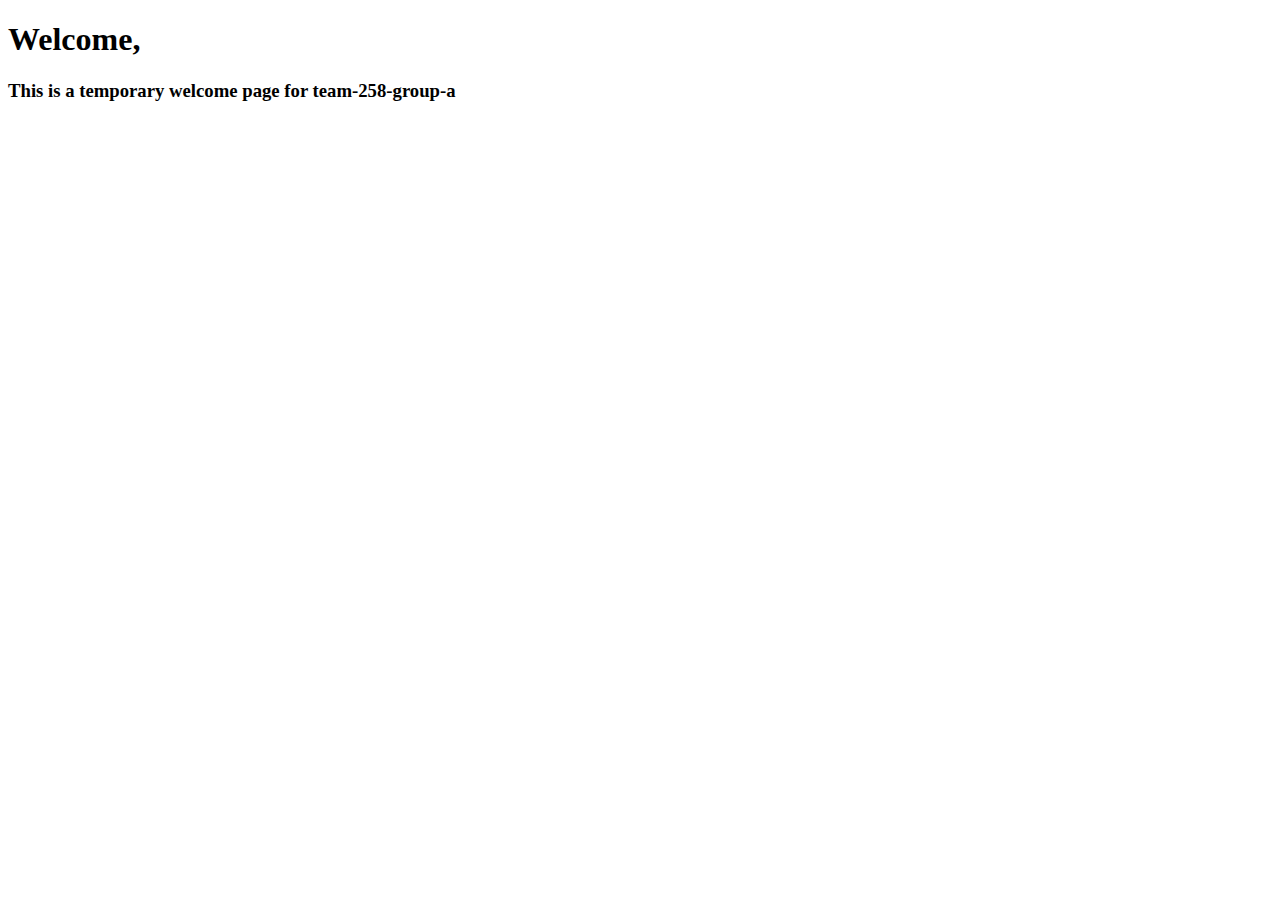
==== index.html @ 864bd2a4 "Update index.html" ====
<!DOCTYPE html>
<html lang="en">

<head>
	<meta charset="utf-8">
	<meta http-equiv="X-UA-Compatible" content="IE=edge">
	<meta name="viewport" content="width=device-width, initial-scale=1">

	<title>Team 258 Group A | Welcome page</title>

	<!-- Google font -->
	<link href="https://fonts.googleapis.com/css?family=Josefin+Sans:400,700" rel="stylesheet"> 

	<link type="text/css" rel="stylesheet" href="css/style.css" />

	<!-- HTML5 shim and Respond.js for IE8 support of HTML5 elements and media queries -->
	<!-- WARNING: Respond.js doesn't work if you view the page via file:// -->
	<!--[if lt IE 9]>
		<script src="https://oss.maxcdn.com/html5shiv/3.7.3/html5shiv.min.js"></script>
		<script src="https://oss.maxcdn.com/respond/1.4.2/respond.min.js"></script>
		<![endif]-->

</head>
<body>

	<div id="container">
		<div class="container">
			<div class="content">
				<h1>Welcome,</h1>
				<h3>
					This is a temporary welcome page for
						<span>team-258-group-a</span>
				</h3>
			</div>
		</div>
	</div>

</body>

</html>
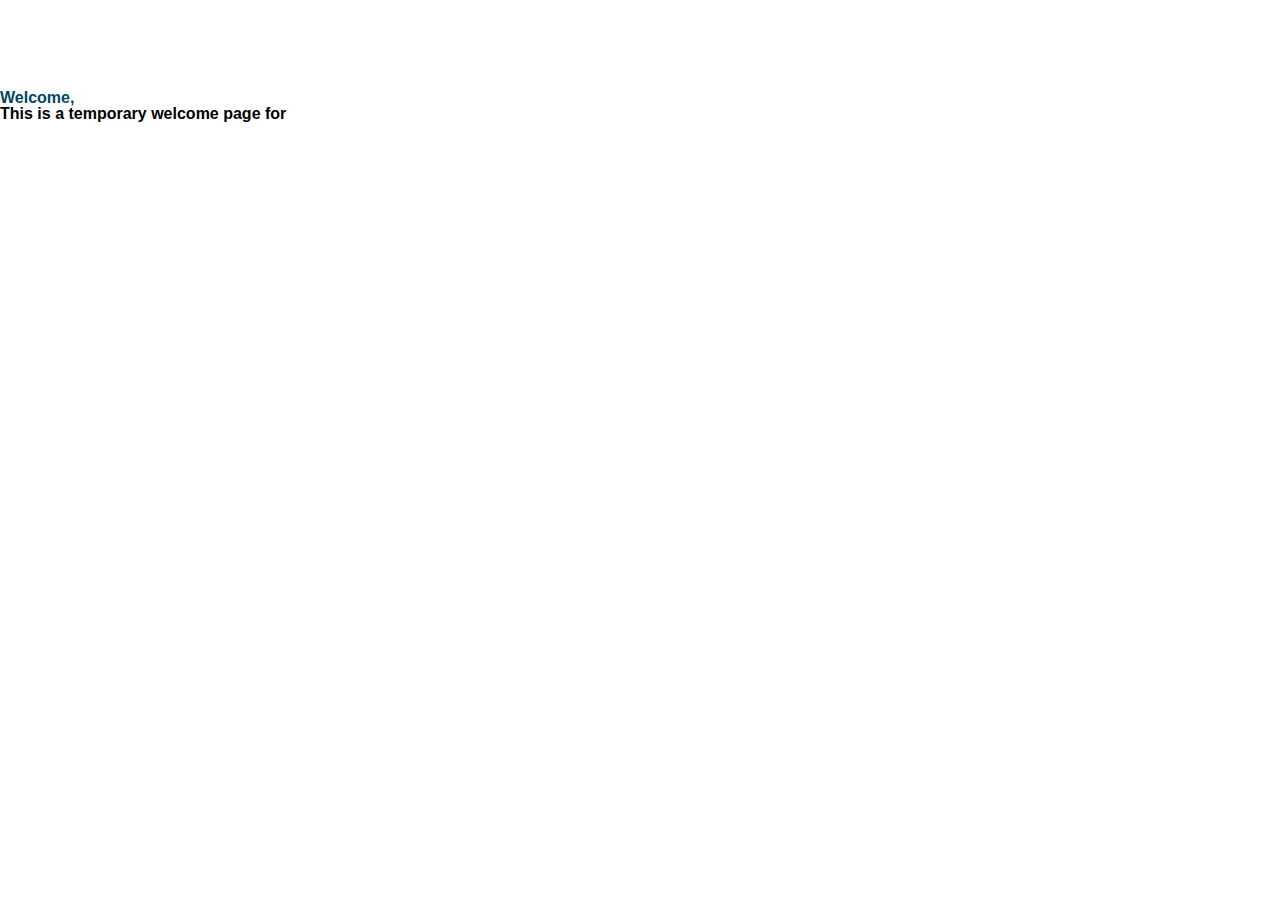
==== commit 6109a34b: "Update index.html" ====
--- a/index.html
+++ b/index.html
@@ -1,40 +1,101 @@
 <!DOCTYPE html>
-<html lang="en">
+<html>
 
-<head>
-	<meta charset="utf-8">
-	<meta http-equiv="X-UA-Compatible" content="IE=edge">
-	<meta name="viewport" content="width=device-width, initial-scale=1">
+	<head>
+		<title>Fumana | Home</title>
+		<meta charset="UTF-8">
+		<meta name="viewport" content="width=device-width, initial-scale=1">
+		<meta http-equiv="X-UA-Compatible" content="IE=edge" />
+		<meta http-equiv="Content-Type" content="text/html; charset=UTF-8">
+		<meta name="title" content="Fumana | Home">
+		<meta name="author" content="@Fumana">
+		<meta name="description" content="Fumana helps small NGO bureaus link job seekers and potential employers">
+		<meta name="apple-touch-fullscreen" content="yes">
+		<meta name="apple-mobile-web-app-capable" content="yes">
+		<meta name="twitter:card" content="summary_large_image">
+		<meta name="twitter:site" content="@Fumana">
+		<meta name="twitter:creator" content="@Fumana">
+		<meta name="twitter:title" content="Fumana | Home">
+		<meta name="twitter:description"
+			content="Fumana helps small NGO bureaus link job seekers and potential employers">
+		<meta name="twitter:image" content="img/logo/logo.png">
+		<meta name="apple-mobile-web-app-status-bar-style" content="#004660">
+		<meta name="theme-color" content="#004660">
+		<link rel="mask-icon" href="img/logo/logo.png" color="#004660">
+		<!-- Open Graph data -->
+		<meta property="og:title" content="Fumana | Home">
+		<meta property="og:url" content="https://fumana.com">
+		<meta property="og:description"
+			content="Fumana helps small NGO bureaus link job seekers and potential employers">
+		<meta property="og:site_name" content="Fumana">
+		<meta property="og:image" content="img/logo/logo.png">
+		<meta name="og:locale" content="en_UK">
+		<meta name="fb:admins" content="fumana">
+		<meta name="og:type" content="website">
 
-	<title>Team 258 Group A | Welcome page</title>
+		<!-- Site Verifications -->
+		<link rel="icon" href="img/logo/logo.png" class="js-favicon">
+		<link rel="shortcut icon" href="img/logo/logo.png" type="image/x-icon">
+		<link rel="icon" href="img/logo/logo.png" type="image/x-icon">
+		<link rel="shortcut icon" href="img/logo/logo.png">
 
-	<!-- Google font -->
-	<link href="https://fonts.googleapis.com/css?family=Josefin+Sans:400,700" rel="stylesheet"> 
+		<!-- Custom fonts for this template -->
+		<link href="https://fonts.googleapis.com/css?family=Catamaran:100,200,300,400,500,600,700,800,900"
+			rel="stylesheet">
+		<link href="https://fonts.googleapis.com/css?family=Muli" rel="stylesheet">
 
-	<link type="text/css" rel="stylesheet" href="css/style.css" />
+		<!--  Stylesheets -->
+		<link rel="stylesheet" type="text/css" media="all" href="css/reset.css">
+		<link rel="stylesheet" href="https://maxcdn.bootstrapcdn.com/font-awesome/4.4.0/css/font-awesome.min.css">
+		<link rel="stylesheet" type="text/css" media="all" href="css/animate.min.css">
+		<link rel="stylesheet" type="text/css" media="all" href="css/bootstrap.min.css">
+		<link rel="stylesheet" type="text/css" media="all" href="css/bootstrap-reboot.min.css">
+		<link rel="stylesheet" href="css/linearicons.min.css" />
+		<link rel="stylesheet" href="css/normalize.css" />
+		<link rel="stylesheet" href="css/html5reset.css">
 
-	<!-- HTML5 shim and Respond.js for IE8 support of HTML5 elements and media queries -->
-	<!-- WARNING: Respond.js doesn't work if you view the page via file:// -->
-	<!--[if lt IE 9]>
-		<script src="https://oss.maxcdn.com/html5shiv/3.7.3/html5shiv.min.js"></script>
-		<script src="https://oss.maxcdn.com/respond/1.4.2/respond.min.js"></script>
-		<![endif]-->
+		<!-- Custom styling  -->
+		<link rel="stylesheet" href="css/styles.css">
+		<link rel="stylesheet" href="css/theme.css" />
 
-</head>
-<body>
+		<!--[if lt IE 9]>
+			<script src="https://oss.maxcdn.com/html5shiv/3.7.2/html5shiv.min.js"></script>
+			<script src="https://oss.maxcdn.com/respond/1.4.2/respond.min.js"></script>
+        <![endif]-->
+	</head>
 
-	<div id="container">
-		<div class="container">
-			<div class="content">
-				<h1>Welcome,</h1>
-				<h3>
-					This is a temporary welcome page for
-						<span>team-258-group-a</span>
-				</h3>
+	<body>
+
+		<!-- Contents goes here -->
+		<div id="container">
+			<div class="row pt-8vh">
+				<div class="col-2">
+					<!-- We need this part to make it responsive -->
+					<div class="d-none d-sm-none d-md-none d-lg-none"></div>
+				</div>
+				<div class="col-8">
+					<div class="welcome">
+						<h1 class="h1 color-primary font-weight-bold my-3">Welcome,</h1>
+						<h4 class="h4 mt-5">
+							This is a temporary welcome page for
+							<span class="bg-info p-1 p-md-3 rounded color-white my-2 my-md-0">team-258-group-a</span>
+						</h4>
+					</div>
+				</div>
+				<div>
+					<div class="col-2">
+						<!-- We need this part to make it responsive -->
+						<div class="d-none d-sm-none d-md-none d-lg-none"></div>
+					</div>
+				</div>
 			</div>
 		</div>
-	</div>
 
-</body>
+
+		<script src="js/jquery.min.js"></script>
+		<script src="js/popper.min.js"></script>
+		<script src="js/bootstrap.min.js"></script>
+		<script src="js/main.js"></script>
+	</body>
 
 </html>
--- a/css/styles.css
+++ b/css/styles.css
@@ -0,0 +1,114 @@
+/*!
+ *      Default styles for all pages
+ *      Fumana global styles
+ *      (c) Fumana Teams 2020
+*/
+
+body,
+input,
+button {
+    font-size: var(--default_font__size);
+    font-family: var(--font_family);
+    -webkit-font-smoothing: antialiased;
+}
+
+button {
+    cursor: pointer;
+}
+
+/* Utilities START */
+
+.mt-12vh {
+    margin-top: 12vh;
+}
+
+.pt-6vh {
+    padding-top: 6vh;
+}
+
+.pt-8vh {
+    padding-top: 10vh;
+}
+
+/* Utilities END */
+
+.font-size-normal {
+    font-size: normal;
+}
+
+a.text-decoration-none {
+    text-decoration: none;
+}
+
+/* Login page STYLES */
+
+.auth-container {
+    border-radius: 1rem;
+}
+
+
+.auth-container {
+    height: 75vh;
+    max-width: 98%;
+}
+
+.auth-container .left-part,
+.auth-container .right-part {
+    height: 75vh;
+    padding-top: 4vh;
+    border-radius: 0;
+}
+
+.auth-container .left-part {
+    background: linear-gradient(var(--color_primary), var(--color_tertiary));
+}
+
+.auth-container .left-part .place-holder-img {
+    margin-top: 3vh;
+}
+
+.auth-container .right-part {
+    background: var(--bg_lightgray);
+}
+
+.auth-container .right-part .auth-title {
+    font-size: 1.1875rem;
+}
+
+/* Responsive Contents START */
+
+/* For larger screens >= 1024px~1140px  */
+@media all and (min-width: 1023px) {
+
+    /* Login page STYLES */
+    .auth-container .left-part,
+    .auth-container .right-part {
+        height: 75vh;
+        padding-top: 4vh;
+        border-radius: 1rem;
+        -webkit-border-radius: 1rem;
+        -moz-border-radius: 1rem;
+        -ms-border-radius: 1rem;
+        -o-border-radius: 1rem;
+    }
+
+    .auth-container .left-part {
+        border-top-right-radius: 0;
+        border-bottom-right-radius: 0;
+    }
+
+    .auth-container .left-part .place-holder-img {
+        margin-top: 3vh;
+    }
+
+    .auth-container .right-part {
+        border-top-left-radius: 0;
+        border-bottom-left-radius: 0;
+    }
+
+    .auth-container .right-part .auth-title {
+        font-size: 1.1875rem;
+    }
+}
+
+/* Responsive Contents END */
--- a/css/theme.css
+++ b/css/theme.css
@@ -0,0 +1,56 @@
+/*!
+ *      Default styles for all pages
+ *      Fumana global styles
+ *      (c) Fumana Teams 2020
+*/
+
+:root {
+  /* Global attributes */
+  --theme_color: #004660;
+  --color_primary: #004660;
+  --color_secondary: #0a6f94;
+  --color_tertiary: #50b2d6;
+  --color_white: #ffffff;
+  --color_gray: rgba(122, 118, 118, 0.897);
+  --bg_lightgray: rgba(245, 245, 245, 0.8);
+  --default_font__size: 1rem;
+  --font_family: sans-serif;
+}
+
+/* Text colors */
+.color-primary {
+  color: var(--color_primary);
+}
+
+.color-secondary {
+  color: var(--color_secondary);
+}
+
+.color-tertiary {
+  color: var(--color_tertiary);
+}
+
+.color-white {
+  color: var(--color_white);
+}
+
+.color-gray {
+  color: var(--color_gray);
+}
+
+/* Background colors */
+.bg-primary {
+  background-color: var(--color_primary);
+}
+
+.bg-secondary {
+  background-color: var(--color_secondary);
+}
+
+.bg-tertiary {
+  background-color: var(--color_tertiary);
+}
+
+.bg-lightgray {
+  background-color: var(--bg_lightgray);
+}
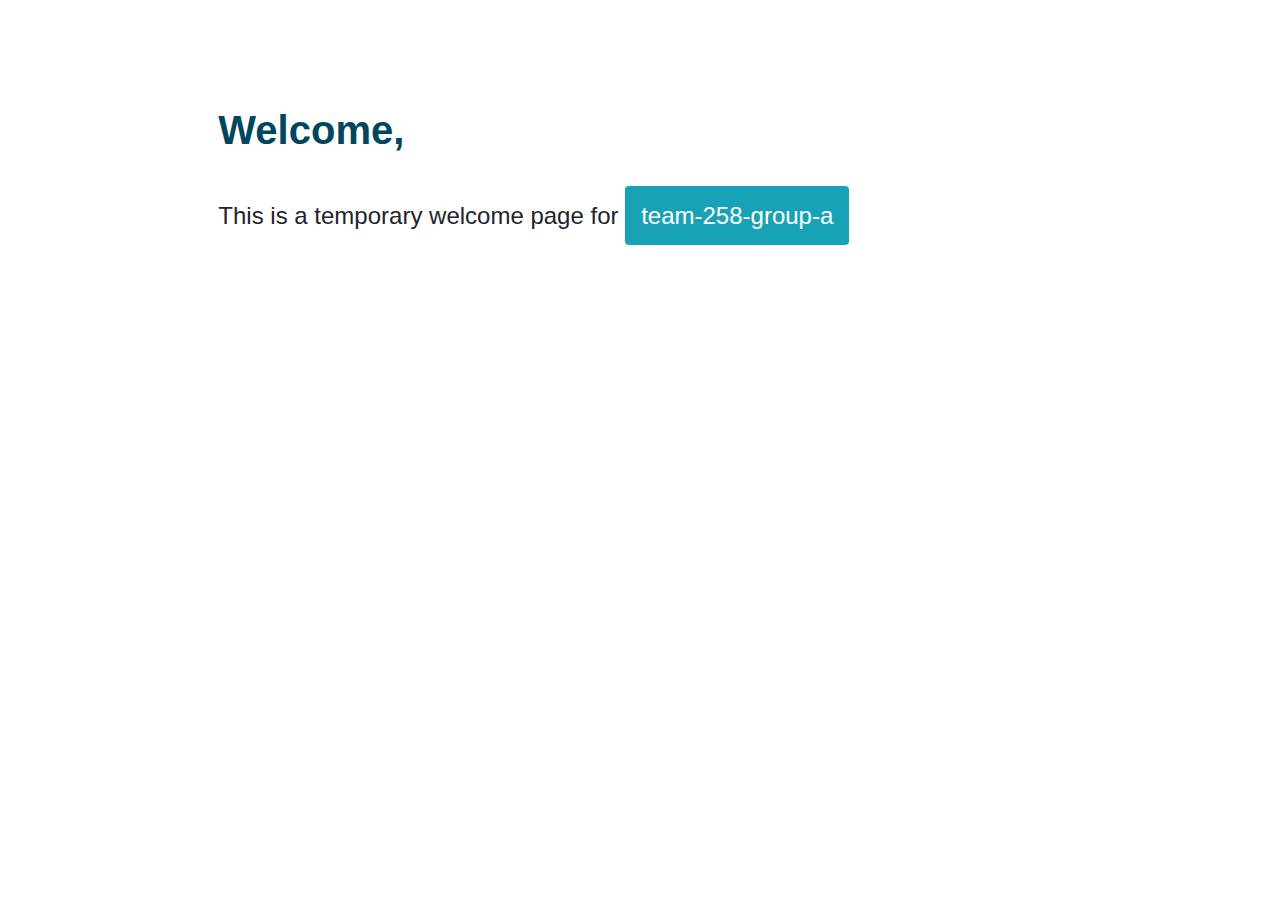
==== commit 52e37d9d: "Update existing file" ====
--- a/index.html
+++ b/index.html
@@ -1,101 +1,101 @@
-<!DOCTYPE html>
-<html>
-
-	<head>
-		<title>Fumana | Home</title>
-		<meta charset="UTF-8">
-		<meta name="viewport" content="width=device-width, initial-scale=1">
-		<meta http-equiv="X-UA-Compatible" content="IE=edge" />
-		<meta http-equiv="Content-Type" content="text/html; charset=UTF-8">
-		<meta name="title" content="Fumana | Home">
-		<meta name="author" content="@Fumana">
-		<meta name="description" content="Fumana helps small NGO bureaus link job seekers and potential employers">
-		<meta name="apple-touch-fullscreen" content="yes">
-		<meta name="apple-mobile-web-app-capable" content="yes">
-		<meta name="twitter:card" content="summary_large_image">
-		<meta name="twitter:site" content="@Fumana">
-		<meta name="twitter:creator" content="@Fumana">
-		<meta name="twitter:title" content="Fumana | Home">
-		<meta name="twitter:description"
-			content="Fumana helps small NGO bureaus link job seekers and potential employers">
-		<meta name="twitter:image" content="img/logo/logo.png">
-		<meta name="apple-mobile-web-app-status-bar-style" content="#004660">
-		<meta name="theme-color" content="#004660">
-		<link rel="mask-icon" href="img/logo/logo.png" color="#004660">
-		<!-- Open Graph data -->
-		<meta property="og:title" content="Fumana | Home">
-		<meta property="og:url" content="https://fumana.com">
-		<meta property="og:description"
-			content="Fumana helps small NGO bureaus link job seekers and potential employers">
-		<meta property="og:site_name" content="Fumana">
-		<meta property="og:image" content="img/logo/logo.png">
-		<meta name="og:locale" content="en_UK">
-		<meta name="fb:admins" content="fumana">
-		<meta name="og:type" content="website">
-
-		<!-- Site Verifications -->
-		<link rel="icon" href="img/logo/logo.png" class="js-favicon">
-		<link rel="shortcut icon" href="img/logo/logo.png" type="image/x-icon">
-		<link rel="icon" href="img/logo/logo.png" type="image/x-icon">
-		<link rel="shortcut icon" href="img/logo/logo.png">
-
-		<!-- Custom fonts for this template -->
-		<link href="https://fonts.googleapis.com/css?family=Catamaran:100,200,300,400,500,600,700,800,900"
-			rel="stylesheet">
-		<link href="https://fonts.googleapis.com/css?family=Muli" rel="stylesheet">
-
-		<!--  Stylesheets -->
-		<link rel="stylesheet" type="text/css" media="all" href="css/reset.css">
-		<link rel="stylesheet" href="https://maxcdn.bootstrapcdn.com/font-awesome/4.4.0/css/font-awesome.min.css">
-		<link rel="stylesheet" type="text/css" media="all" href="css/animate.min.css">
-		<link rel="stylesheet" type="text/css" media="all" href="css/bootstrap.min.css">
-		<link rel="stylesheet" type="text/css" media="all" href="css/bootstrap-reboot.min.css">
-		<link rel="stylesheet" href="css/linearicons.min.css" />
-		<link rel="stylesheet" href="css/normalize.css" />
-		<link rel="stylesheet" href="css/html5reset.css">
-
-		<!-- Custom styling  -->
-		<link rel="stylesheet" href="css/styles.css">
-		<link rel="stylesheet" href="css/theme.css" />
-
-		<!--[if lt IE 9]>
-			<script src="https://oss.maxcdn.com/html5shiv/3.7.2/html5shiv.min.js"></script>
-			<script src="https://oss.maxcdn.com/respond/1.4.2/respond.min.js"></script>
-        <![endif]-->
-	</head>
-
-	<body>
-
-		<!-- Contents goes here -->
-		<div id="container">
-			<div class="row pt-8vh">
-				<div class="col-2">
-					<!-- We need this part to make it responsive -->
-					<div class="d-none d-sm-none d-md-none d-lg-none"></div>
-				</div>
-				<div class="col-8">
-					<div class="welcome">
-						<h1 class="h1 color-primary font-weight-bold my-3">Welcome,</h1>
-						<h4 class="h4 mt-5">
-							This is a temporary welcome page for
-							<span class="bg-info p-1 p-md-3 rounded color-white my-2 my-md-0">team-258-group-a</span>
-						</h4>
-					</div>
-				</div>
-				<div>
-					<div class="col-2">
-						<!-- We need this part to make it responsive -->
-						<div class="d-none d-sm-none d-md-none d-lg-none"></div>
-					</div>
-				</div>
-			</div>
-		</div>
-
-
-		<script src="js/jquery.min.js"></script>
-		<script src="js/popper.min.js"></script>
-		<script src="js/bootstrap.min.js"></script>
-		<script src="js/main.js"></script>
-	</body>
-
-</html>
+<!DOCTYPE html>
+<html>
+
+	<head>
+		<title>Fumana | Home</title>
+		<meta charset="UTF-8">
+		<meta name="viewport" content="width=device-width, initial-scale=1">
+		<meta http-equiv="X-UA-Compatible" content="IE=edge" />
+		<meta http-equiv="Content-Type" content="text/html; charset=UTF-8">
+		<meta name="title" content="Fumana | Home">
+		<meta name="author" content="@Fumana">
+		<meta name="description" content="Fumana helps small NGO bureaus link job seekers and potential employers">
+		<meta name="apple-touch-fullscreen" content="yes">
+		<meta name="apple-mobile-web-app-capable" content="yes">
+		<meta name="twitter:card" content="summary_large_image">
+		<meta name="twitter:site" content="@Fumana">
+		<meta name="twitter:creator" content="@Fumana">
+		<meta name="twitter:title" content="Fumana | Home">
+		<meta name="twitter:description"
+			content="Fumana helps small NGO bureaus link job seekers and potential employers">
+		<meta name="twitter:image" content="img/logo/logo.png">
+		<meta name="apple-mobile-web-app-status-bar-style" content="#004660">
+		<meta name="theme-color" content="#004660">
+		<link rel="mask-icon" href="img/logo/logo.png" color="#004660">
+		<!-- Open Graph data -->
+		<meta property="og:title" content="Fumana | Home">
+		<meta property="og:url" content="https://fumana.com">
+		<meta property="og:description"
+			content="Fumana helps small NGO bureaus link job seekers and potential employers">
+		<meta property="og:site_name" content="Fumana">
+		<meta property="og:image" content="img/logo/logo.png">
+		<meta name="og:locale" content="en_UK">
+		<meta name="fb:admins" content="fumana">
+		<meta name="og:type" content="website">
+
+		<!-- Site Verifications -->
+		<link rel="icon" href="img/logo/logo.png" class="js-favicon">
+		<link rel="shortcut icon" href="img/logo/logo.png" type="image/x-icon">
+		<link rel="icon" href="img/logo/logo.png" type="image/x-icon">
+		<link rel="shortcut icon" href="img/logo/logo.png">
+
+		<!-- Custom fonts for this template -->
+		<link href="https://fonts.googleapis.com/css?family=Catamaran:100,200,300,400,500,600,700,800,900"
+			rel="stylesheet">
+		<link href="https://fonts.googleapis.com/css?family=Muli" rel="stylesheet">
+
+		<!--  Stylesheets -->
+		<link rel="stylesheet" type="text/css" media="all" href="css/reset.css">
+		<link rel="stylesheet" href="https://maxcdn.bootstrapcdn.com/font-awesome/4.4.0/css/font-awesome.min.css">
+		<link rel="stylesheet" type="text/css" media="all" href="css/animate.min.css">
+		<link rel="stylesheet" type="text/css" media="all" href="css/bootstrap.min.css">
+		<link rel="stylesheet" type="text/css" media="all" href="css/bootstrap-reboot.min.css">
+		<link rel="stylesheet" href="css/linearicons.min.css" />
+		<link rel="stylesheet" href="css/normalize.css" />
+		<link rel="stylesheet" href="css/html5reset.css">
+
+		<!-- Custom styling  -->
+		<link rel="stylesheet" href="css/styles.css">
+		<link rel="stylesheet" href="css/theme.css" />
+
+		<!--[if lt IE 9]>
+			<script src="https://oss.maxcdn.com/html5shiv/3.7.2/html5shiv.min.js"></script>
+			<script src="https://oss.maxcdn.com/respond/1.4.2/respond.min.js"></script>
+        <![endif]-->
+	</head>
+
+	<body>
+
+		<!-- Contents goes here -->
+		<div id="container">
+			<div class="row pt-8vh">
+				<div class="col-2">
+					<!-- We need this part to make it responsive -->
+					<div class="d-none d-sm-none d-md-none d-lg-none"></div>
+				</div>
+				<div class="col-8">
+					<div class="welcome">
+						<h1 class="h1 color-primary font-weight-bold my-3">Welcome,</h1>
+						<h4 class="h4 mt-5">
+							This is a temporary welcome page for
+							<span class="bg-info p-1 p-md-3 rounded color-white my-2 my-md-0">team-258-group-a</span>
+						</h4>
+					</div>
+				</div>
+				<div>
+					<div class="col-2">
+						<!-- We need this part to make it responsive -->
+						<div class="d-none d-sm-none d-md-none d-lg-none"></div>
+					</div>
+				</div>
+			</div>
+		</div>
+
+
+		<script src="js/jquery.min.js"></script>
+		<script src="js/popper.min.js"></script>
+		<script src="js/bootstrap.min.js"></script>
+		<script src="js/main.js"></script>
+	</body>
+
+</html>--- a/css/linearicons.min.css
+++ b/css/linearicons.min.css
@@ -0,0 +1 @@
+@font-face{font-family:'Linearicons-Free';src:url(../fonts/Linearicons-Free.eot?w118d);src:url(../fonts/Linearicons-Free.eot?#iefixw118d)format('embedded-opentype'),url(../fonts/Linearicons-Free.woff2?w118d)format('woff2'),url(../fonts/Linearicons-Free.woff?w118d)format('woff'),url(../fonts/Linearicons-Free.ttf?w118d)format('truetype'),url(../fonts/Linearicons-Free.svg?w118d#Linearicons-Free)format('svg');font-weight:normal;font-style:normal}.lnr{font-family:'Linearicons-Free';font-style:normal;font-weight:normal;font-variant:normal;text-transform:none;line-height:1;-webkit-font-smoothing:antialiased;-moz-osx-font-smoothing:grayscale}.lnr-home:before{content:"\e800"}.lnr-apartment:before{content:"\e801"}.lnr-pencil:before{content:"\e802"}.lnr-magic-wand:before{content:"\e803"}.lnr-drop:before{content:"\e804"}.lnr-lighter:before{content:"\e805"}.lnr-poop:before{content:"\e806"}.lnr-sun:before{content:"\e807"}.lnr-moon:before{content:"\e808"}.lnr-cloud:before{content:"\e809"}.lnr-cloud-upload:before{content:"\e80a"}.lnr-cloud-download:before{content:"\e80b"}.lnr-cloud-sync:before{content:"\e80c"}.lnr-cloud-check:before{content:"\e80d"}.lnr-database:before{content:"\e80e"}.lnr-lock:before{content:"\e80f"}.lnr-cog:before{content:"\e810"}.lnr-trash:before{content:"\e811"}.lnr-dice:before{content:"\e812"}.lnr-heart:before{content:"\e813"}.lnr-star:before{content:"\e814"}.lnr-star-half:before{content:"\e815"}.lnr-star-empty:before{content:"\e816"}.lnr-flag:before{content:"\e817"}.lnr-envelope:before{content:"\e818"}.lnr-paperclip:before{content:"\e819"}.lnr-inbox:before{content:"\e81a"}.lnr-eye:before{content:"\e81b"}.lnr-printer:before{content:"\e81c"}.lnr-file-empty:before{content:"\e81d"}.lnr-file-add:before{content:"\e81e"}.lnr-enter:before{content:"\e81f"}.lnr-exit:before{content:"\e820"}.lnr-graduation-hat:before{content:"\e821"}.lnr-license:before{content:"\e822"}.lnr-music-note:before{content:"\e823"}.lnr-film-play:before{content:"\e824"}.lnr-camera-video:before{content:"\e825"}.lnr-camera:before{content:"\e826"}.lnr-picture:before{content:"\e827"}.lnr-book:before{content:"\e828"}.lnr-bookmark:before{content:"\e829"}.lnr-user:before{content:"\e82a"}.lnr-users:before{content:"\e82b"}.lnr-shirt:before{content:"\e82c"}.lnr-store:before{content:"\e82d"}.lnr-cart:before{content:"\e82e"}.lnr-tag:before{content:"\e82f"}.lnr-phone-handset:before{content:"\e830"}.lnr-phone:before{content:"\e831"}.lnr-pushpin:before{content:"\e832"}.lnr-map-marker:before{content:"\e833"}.lnr-map:before{content:"\e834"}.lnr-location:before{content:"\e835"}.lnr-calendar-full:before{content:"\e836"}.lnr-keyboard:before{content:"\e837"}.lnr-spell-check:before{content:"\e838"}.lnr-screen:before{content:"\e839"}.lnr-smartphone:before{content:"\e83a"}.lnr-tablet:before{content:"\e83b"}.lnr-laptop:before{content:"\e83c"}.lnr-laptop-phone:before{content:"\e83d"}.lnr-power-switch:before{content:"\e83e"}.lnr-bubble:before{content:"\e83f"}.lnr-heart-pulse:before{content:"\e840"}.lnr-construction:before{content:"\e841"}.lnr-pie-chart:before{content:"\e842"}.lnr-chart-bars:before{content:"\e843"}.lnr-gift:before{content:"\e844"}.lnr-diamond:before{content:"\e845"}.lnr-linearicons:before{content:"\e846"}.lnr-dinner:before{content:"\e847"}.lnr-coffee-cup:before{content:"\e848"}.lnr-leaf:before{content:"\e849"}.lnr-paw:before{content:"\e84a"}.lnr-rocket:before{content:"\e84b"}.lnr-briefcase:before{content:"\e84c"}.lnr-bus:before{content:"\e84d"}.lnr-car:before{content:"\e84e"}.lnr-train:before{content:"\e84f"}.lnr-bicycle:before{content:"\e850"}.lnr-wheelchair:before{content:"\e851"}.lnr-select:before{content:"\e852"}.lnr-earth:before{content:"\e853"}.lnr-smile:before{content:"\e854"}.lnr-sad:before{content:"\e855"}.lnr-neutral:before{content:"\e856"}.lnr-mustache:before{content:"\e857"}.lnr-alarm:before{content:"\e858"}.lnr-bullhorn:before{content:"\e859"}.lnr-volume-high:before{content:"\e85a"}.lnr-volume-medium:before{content:"\e85b"}.lnr-volume-low:before{content:"\e85c"}.lnr-volume:before{content:"\e85d"}.lnr-mic:before{content:"\e85e"}.lnr-hourglass:before{content:"\e85f"}.lnr-undo:before{content:"\e860"}.lnr-redo:before{content:"\e861"}.lnr-sync:before{content:"\e862"}.lnr-history:before{content:"\e863"}.lnr-clock:before{content:"\e864"}.lnr-download:before{content:"\e865"}.lnr-upload:before{content:"\e866"}.lnr-enter-down:before{content:"\e867"}.lnr-exit-up:before{content:"\e868"}.lnr-bug:before{content:"\e869"}.lnr-code:before{content:"\e86a"}.lnr-link:before{content:"\e86b"}.lnr-unlink:before{content:"\e86c"}.lnr-thumbs-up:before{content:"\e86d"}.lnr-thumbs-down:before{content:"\e86e"}.lnr-magnifier:before{content:"\e86f"}.lnr-cross:before{content:"\e870"}.lnr-menu:before{content:"\e871"}.lnr-list:before{content:"\e872"}.lnr-chevron-up:before{content:"\e873"}.lnr-chevron-down:before{content:"\e874"}.lnr-chevron-left:before{content:"\e875"}.lnr-chevron-right:before{content:"\e876"}.lnr-arrow-up:before{content:"\e877"}.lnr-arrow-down:before{content:"\e878"}.lnr-arrow-left:before{content:"\e879"}.lnr-arrow-right:before{content:"\e87a"}.lnr-move:before{content:"\e87b"}.lnr-warning:before{content:"\e87c"}.lnr-question-circle:before{content:"\e87d"}.lnr-menu-circle:before{content:"\e87e"}.lnr-checkmark-circle:before{content:"\e87f"}.lnr-cross-circle:before{content:"\e880"}.lnr-plus-circle:before{content:"\e881"}.lnr-circle-minus:before{content:"\e882"}.lnr-arrow-up-circle:before{content:"\e883"}.lnr-arrow-down-circle:before{content:"\e884"}.lnr-arrow-left-circle:before{content:"\e885"}.lnr-arrow-right-circle:before{content:"\e886"}.lnr-chevron-up-circle:before{content:"\e887"}.lnr-chevron-down-circle:before{content:"\e888"}.lnr-chevron-left-circle:before{content:"\e889"}.lnr-chevron-right-circle:before{content:"\e88a"}.lnr-crop:before{content:"\e88b"}.lnr-frame-expand:before{content:"\e88c"}.lnr-frame-contract:before{content:"\e88d"}.lnr-layers:before{content:"\e88e"}.lnr-funnel:before{content:"\e88f"}.lnr-text-format:before{content:"\e890"}.lnr-text-format-remove:before{content:"\e891"}.lnr-text-size:before{content:"\e892"}.lnr-bold:before{content:"\e893"}.lnr-italic:before{content:"\e894"}.lnr-underline:before{content:"\e895"}.lnr-strikethrough:before{content:"\e896"}.lnr-highlight:before{content:"\e897"}.lnr-text-align-left:before{content:"\e898"}.lnr-text-align-center:before{content:"\e899"}.lnr-text-align-right:before{content:"\e89a"}.lnr-text-align-justify:before{content:"\e89b"}.lnr-line-spacing:before{content:"\e89c"}.lnr-indent-increase:before{content:"\e89d"}.lnr-indent-decrease:before{content:"\e89e"}.lnr-pilcrow:before{content:"\e89f"}.lnr-direction-ltr:before{content:"\e8a0"}.lnr-direction-rtl:before{content:"\e8a1"}.lnr-page-break:before{content:"\e8a2"}.lnr-sort-alpha-asc:before{content:"\e8a3"}.lnr-sort-amount-asc:before{content:"\e8a4"}.lnr-hand:before{content:"\e8a5"}.lnr-pointer-up:before{content:"\e8a6"}.lnr-pointer-right:before{content:"\e8a7"}.lnr-pointer-down:before{content:"\e8a8"}.lnr-pointer-left:before{content:"\e8a9"}--- a/css/styles.css
+++ b/css/styles.css
@@ -7,72 +7,94 @@
 body,
 input,
 button {
-    font-size: var(--default_font__size);
-    font-family: var(--font_family);
-    -webkit-font-smoothing: antialiased;
+  font-size: var(--default_font__size);
+  font-family: var(--font_family);
+  -webkit-font-smoothing: antialiased;
 }
 
 button {
-    cursor: pointer;
+  cursor: pointer;
 }
 
 /* Utilities START */
 
 .mt-12vh {
-    margin-top: 12vh;
+  margin-top: 12vh;
+}
+
+.pt-4vh {
+  padding-top: 4vh;
 }
 
 .pt-6vh {
-    padding-top: 6vh;
+  padding-top: 6vh;
 }
 
 .pt-8vh {
-    padding-top: 10vh;
+  padding-top: 10vh;
 }
 
 /* Utilities END */
 
+.font-size-large {
+  font-size: large;
+}
+
 .font-size-normal {
-    font-size: normal;
+  font-size: normal;
+}
+
+.font-size-small {
+  font-size: small;
+}
+
+
+.font-size-smaller {
+  font-size: smaller;
 }
 
 a.text-decoration-none {
-    text-decoration: none;
+  text-decoration: none;
 }
 
-/* Login page STYLES */
+/* Auth pagesSTYLES */
 
 .auth-container {
-    border-radius: 1rem;
+  border-radius: 1rem;
+  -webkit-border-radius: 1rem;
+  -moz-border-radius: 1rem;
+  -ms-border-radius: 1rem;
+  -o-border-radius: 1rem;
 }
 
-
 .auth-container {
-    height: 75vh;
-    max-width: 98%;
+  height: 75vh;
+  max-width: 98%;
 }
 
 .auth-container .left-part,
-.auth-container .right-part {
-    height: 75vh;
-    padding-top: 4vh;
-    border-radius: 0;
+.auth-container .right-part,
+.auth-container .main-part {
+  height: 75vh;
+  padding-top: 4vh;
+  border-radius: 0;
 }
 
 .auth-container .left-part {
-    background: linear-gradient(var(--color_primary), var(--color_tertiary));
+  background: linear-gradient(var(--color_primary), var(--color_tertiary));
 }
 
 .auth-container .left-part .place-holder-img {
-    margin-top: 3vh;
+  margin-top: 3vh;
 }
 
-.auth-container .right-part {
-    background: var(--bg_lightgray);
+.auth-container .right-part,
+.auth-container .main-part {
+  background: var(--bg_lightgray);
 }
 
 .auth-container .right-part .auth-title {
-    font-size: 1.1875rem;
+  font-size: 1.1875rem;
 }
 
 /* Responsive Contents START */
@@ -80,35 +102,41 @@
 /* For larger screens >= 1024px~1140px  */
 @media all and (min-width: 1023px) {
 
-    /* Login page STYLES */
-    .auth-container .left-part,
-    .auth-container .right-part {
-        height: 75vh;
-        padding-top: 4vh;
-        border-radius: 1rem;
-        -webkit-border-radius: 1rem;
-        -moz-border-radius: 1rem;
-        -ms-border-radius: 1rem;
-        -o-border-radius: 1rem;
-    }
+  /* Auth pagesSTYLES */
 
-    .auth-container .left-part {
-        border-top-right-radius: 0;
-        border-bottom-right-radius: 0;
-    }
+  .auth-container .main-part {
+    height: 65vh;
+  }
 
-    .auth-container .left-part .place-holder-img {
-        margin-top: 3vh;
-    }
+  .auth-container .left-part,
+  .auth-container .right-part,
+  .auth-container .main-part {
+    height: 75vh;
+    padding-top: 4vh;
+    border-radius: 1rem;
+    -webkit-border-radius: 1rem;
+    -moz-border-radius: 1rem;
+    -ms-border-radius: 1rem;
+    -o-border-radius: 1rem;
+  }
 
-    .auth-container .right-part {
-        border-top-left-radius: 0;
-        border-bottom-left-radius: 0;
-    }
+  .auth-container .left-part {
+    border-top-right-radius: 0;
+    border-bottom-right-radius: 0;
+  }
 
-    .auth-container .right-part .auth-title {
-        font-size: 1.1875rem;
-    }
+  .auth-container .left-part .place-holder-img {
+    margin-top: 3vh;
+  }
+
+  .auth-container .right-part {
+    border-top-left-radius: 0;
+    border-bottom-left-radius: 0;
+  }
+
+  .auth-container .right-part .auth-title {
+    font-size: 1.1875rem;
+  }
 }
 
-/* Responsive Contents END */
+/* Responsive Contents END */--- a/css/theme.css
+++ b/css/theme.css
@@ -1,56 +1,56 @@
-/*!
- *      Default styles for all pages
- *      Fumana global styles
- *      (c) Fumana Teams 2020
-*/
-
-:root {
-  /* Global attributes */
-  --theme_color: #004660;
-  --color_primary: #004660;
-  --color_secondary: #0a6f94;
-  --color_tertiary: #50b2d6;
-  --color_white: #ffffff;
-  --color_gray: rgba(122, 118, 118, 0.897);
-  --bg_lightgray: rgba(245, 245, 245, 0.8);
-  --default_font__size: 1rem;
-  --font_family: sans-serif;
-}
-
-/* Text colors */
-.color-primary {
-  color: var(--color_primary);
-}
-
-.color-secondary {
-  color: var(--color_secondary);
-}
-
-.color-tertiary {
-  color: var(--color_tertiary);
-}
-
-.color-white {
-  color: var(--color_white);
-}
-
-.color-gray {
-  color: var(--color_gray);
-}
-
-/* Background colors */
-.bg-primary {
-  background-color: var(--color_primary);
-}
-
-.bg-secondary {
-  background-color: var(--color_secondary);
-}
-
-.bg-tertiary {
-  background-color: var(--color_tertiary);
-}
-
-.bg-lightgray {
-  background-color: var(--bg_lightgray);
-}
+/*!
+ *      Default styles for all pages
+ *      Fumana global styles
+ *      (c) Fumana Teams 2020
+*/
+
+:root {
+  /* Global attributes */
+  --theme_color: #004660;
+  --color_primary: #004660;
+  --color_secondary: #0a6f94;
+  --color_tertiary: #50b2d6;
+  --color_white: #ffffff;
+  --color_gray: rgba(122, 118, 118, 0.897);
+  --bg_lightgray: rgba(245, 245, 245, 0.8);
+  --default_font__size: 1rem;
+  --font_family: sans-serif;
+}
+
+/* Text colors */
+.color-primary {
+  color: var(--color_primary);
+}
+
+.color-secondary {
+  color: var(--color_secondary);
+}
+
+.color-tertiary {
+  color: var(--color_tertiary);
+}
+
+.color-white {
+  color: var(--color_white);
+}
+
+.color-gray {
+  color: var(--color_gray);
+}
+
+/* Background colors */
+.bg-primary {
+  background-color: var(--color_primary);
+}
+
+.bg-secondary {
+  background-color: var(--color_secondary);
+}
+
+.bg-tertiary {
+  background-color: var(--color_tertiary);
+}
+
+.bg-lightgray {
+  background-color: var(--bg_lightgray);
+}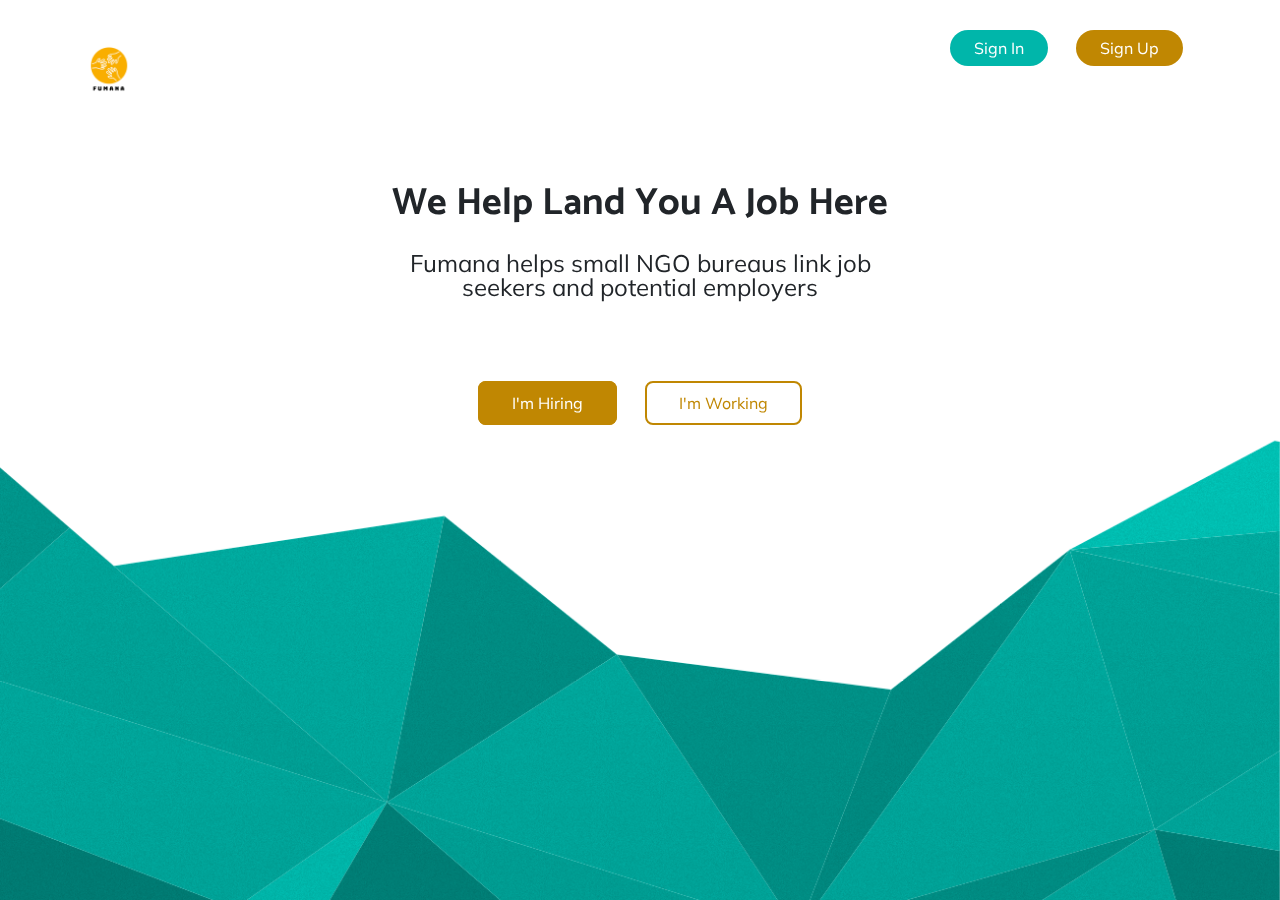
==== commit b695ca67: "Added files and updated existing files" ====
--- a/index.html
+++ b/index.html
@@ -1,101 +1,120 @@
 <!DOCTYPE html>
 <html>
 
-	<head>
-		<title>Fumana | Home</title>
-		<meta charset="UTF-8">
-		<meta name="viewport" content="width=device-width, initial-scale=1">
-		<meta http-equiv="X-UA-Compatible" content="IE=edge" />
-		<meta http-equiv="Content-Type" content="text/html; charset=UTF-8">
-		<meta name="title" content="Fumana | Home">
-		<meta name="author" content="@Fumana">
-		<meta name="description" content="Fumana helps small NGO bureaus link job seekers and potential employers">
-		<meta name="apple-touch-fullscreen" content="yes">
-		<meta name="apple-mobile-web-app-capable" content="yes">
-		<meta name="twitter:card" content="summary_large_image">
-		<meta name="twitter:site" content="@Fumana">
-		<meta name="twitter:creator" content="@Fumana">
-		<meta name="twitter:title" content="Fumana | Home">
-		<meta name="twitter:description"
-			content="Fumana helps small NGO bureaus link job seekers and potential employers">
-		<meta name="twitter:image" content="img/logo/logo.png">
-		<meta name="apple-mobile-web-app-status-bar-style" content="#004660">
-		<meta name="theme-color" content="#004660">
-		<link rel="mask-icon" href="img/logo/logo.png" color="#004660">
-		<!-- Open Graph data -->
-		<meta property="og:title" content="Fumana | Home">
-		<meta property="og:url" content="https://fumana.com">
-		<meta property="og:description"
-			content="Fumana helps small NGO bureaus link job seekers and potential employers">
-		<meta property="og:site_name" content="Fumana">
-		<meta property="og:image" content="img/logo/logo.png">
-		<meta name="og:locale" content="en_UK">
-		<meta name="fb:admins" content="fumana">
-		<meta name="og:type" content="website">
+  <head>
+    <title>Fumana | Home</title>
+    <meta charset="UTF-8">
+    <meta name="viewport" content="width=device-width, initial-scale=1">
+    <meta http-equiv="X-UA-Compatible" content="IE=edge" />
+    <meta http-equiv="Content-Type" content="text/html; charset=UTF-8">
+    <meta name="title" content="Fumana | Home">
+    <meta name="author" content="@Fumana">
+    <meta name="description" content="Fumana helps small NGO bureaus link job seekers and potential employers">
+    <meta name="apple-touch-fullscreen" content="yes">
+    <meta name="apple-mobile-web-app-capable" content="yes">
+    <meta name="twitter:card" content="summary_large_image">
+    <meta name="twitter:site" content="@Fumana">
+    <meta name="twitter:creator" content="@Fumana">
+    <meta name="twitter:title" content="Fumana | Home">
+    <meta name="twitter:description" content="Fumana helps small NGO bureaus link job seekers and potential employers">
+    <meta name="twitter:image" content="img/logo/logo.png">
+    <meta name="apple-mobile-web-app-status-bar-style" content="#a87705">
+    <meta name="theme-color" content="#a87705">
+    <link rel="mask-icon" href="img/logo/logo.png" color="#a87705">
+    <!-- Open Graph data -->
+    <meta property="og:title" content="Fumana | Home">
+    <meta property="og:url" content="https://fumana.com">
+    <meta property="og:description" content="Fumana helps small NGO bureaus link job seekers and potential employers">
+    <meta property="og:site_name" content="Fumana">
+    <meta property="og:image" content="img/logo/logo.png">
+    <meta name="og:locale" content="en_UK">
+    <meta name="fb:admins" content="fumana">
+    <meta name="og:type" content="website">
 
-		<!-- Site Verifications -->
-		<link rel="icon" href="img/logo/logo.png" class="js-favicon">
-		<link rel="shortcut icon" href="img/logo/logo.png" type="image/x-icon">
-		<link rel="icon" href="img/logo/logo.png" type="image/x-icon">
-		<link rel="shortcut icon" href="img/logo/logo.png">
+    <!-- Site Verifications -->
+    <link rel="icon" href="img/logo/logo.png" class="js-favicon">
+    <link rel="shortcut icon" href="img/logo/logo.png" type="image/x-icon">
+    <link rel="icon" href="img/logo/logo.png" type="image/x-icon">
+    <link rel="shortcut icon" href="img/logo/logo.png">
 
-		<!-- Custom fonts for this template -->
-		<link href="https://fonts.googleapis.com/css?family=Catamaran:100,200,300,400,500,600,700,800,900"
-			rel="stylesheet">
-		<link href="https://fonts.googleapis.com/css?family=Muli" rel="stylesheet">
+    <!-- Custom fonts for this template -->
+    <link href="https://fonts.googleapis.com/css?family=Catamaran:100,200,300,400,500,600,700,800,900" rel="stylesheet">
+    <link href="https://fonts.googleapis.com/css?family=Muli" rel="stylesheet">
 
-		<!--  Stylesheets -->
-		<link rel="stylesheet" type="text/css" media="all" href="css/reset.css">
-		<link rel="stylesheet" href="https://maxcdn.bootstrapcdn.com/font-awesome/4.4.0/css/font-awesome.min.css">
-		<link rel="stylesheet" type="text/css" media="all" href="css/animate.min.css">
-		<link rel="stylesheet" type="text/css" media="all" href="css/bootstrap.min.css">
-		<link rel="stylesheet" type="text/css" media="all" href="css/bootstrap-reboot.min.css">
-		<link rel="stylesheet" href="css/linearicons.min.css" />
-		<link rel="stylesheet" href="css/normalize.css" />
-		<link rel="stylesheet" href="css/html5reset.css">
+    <!--  Stylesheets -->
+    <link rel="stylesheet" type="text/css" media="all" href="css/reset.css">
+    <link rel="stylesheet" href="https://maxcdn.bootstrapcdn.com/font-awesome/4.4.0/css/font-awesome.min.css">
+    <link rel="stylesheet" type="text/css" media="all" href="css/animate.min.css">
+    <link rel="stylesheet" type="text/css" media="all" href="css/bootstrap.min.css">
+    <link rel="stylesheet" href="css/linearicons.min.css" />
+    <link rel="stylesheet" href="css/normalize.css" />
+    <link rel="stylesheet" href="css/html5reset.css">
 
-		<!-- Custom styling  -->
-		<link rel="stylesheet" href="css/styles.css">
-		<link rel="stylesheet" href="css/theme.css" />
+    <!-- Custom styling  -->
+    <link rel="stylesheet" href="css/styles.css">
+    <link rel="stylesheet" href="css/index.css">
+    <link rel="stylesheet" href="css/theme.css" />
 
-		<!--[if lt IE 9]>
+    <!--[if lt IE 9]>
 			<script src="https://oss.maxcdn.com/html5shiv/3.7.2/html5shiv.min.js"></script>
 			<script src="https://oss.maxcdn.com/respond/1.4.2/respond.min.js"></script>
-        <![endif]-->
-	</head>
+      <![endif]-->
+  </head>
 
-	<body>
+  <body>
+    <!-- Contents goes here -->
+    <main>
+      <section class="container" id="container">
+        <div class="row mt-4 pt-3 intro">
+          <div class="col-md-3">
+            <div class="justify-content-start float-left">
+              <a href="index.html" class="brand navbar-brand">
+                <img src="img/logo/logo.png" alt="Fumana logo" class="img-fluid brand-logo" />
+              </a>
+            </div>
+          </div>
+          <div class="col-md-9 nav-links-area">
+            <div class="justify-content-end float-right">
+              <ul class="nav-links justify-content-between list-unstyled">
+                <a href="/login.html" class="text-decoration-none color-black">
+                  <li class="nav-link nav-item sign-in d-inline bg-hover px-4">Sign In</li>
+                </a>
+                <a href="/signup.html" class="text-decoration-none">
+                  <li class="nav-link nav-item sign-up d-inline bg-tertiary color-white px-4">Sign Up
+                  </li>
+                </a>
+              </ul>
+            </div>
+          </div>
+        </div>
+        <div class="row mt-5">
+          <div class="col-md-6 offset-3 pt-3 text-center">
+            <div class="hero-text">
+              <h1 class="heading fz-38 font-weight-bold my-3">We Help Land You A Job Here</h1>
+              <p class="desc fz-24 my-4">Fumana helps small NGO bureaus link job seekers and potential employers</p>
+            </div>
+            <div class="action-buttons mt-5 pt-5">
+              <a href="/signup.html" class="text-decoration-none">
+                <span class="bg-tertiary color-white action-buttons-link hire bordered-radius-8">I'm Hiring</span>
+              </a>
+              <a href="/signup.html" class="text-decoration-none">
+                <span class="color-tertiary ml-4 action-buttons-link work bordered-radius-8">I'm Working</span>
+              </a>
+            </div>
+          </div>
+        </div>
+        <div class="row">
+          <div class="col-md-12 p-0 m-0">
+            <div class="hero-img"></div>
+          </div>
+        </div>
+      </section>
+    </main>
 
-		<!-- Contents goes here -->
-		<div id="container">
-			<div class="row pt-8vh">
-				<div class="col-2">
-					<!-- We need this part to make it responsive -->
-					<div class="d-none d-sm-none d-md-none d-lg-none"></div>
-				</div>
-				<div class="col-8">
-					<div class="welcome">
-						<h1 class="h1 color-primary font-weight-bold my-3">Welcome,</h1>
-						<h4 class="h4 mt-5">
-							This is a temporary welcome page for
-							<span class="bg-info p-1 p-md-3 rounded color-white my-2 my-md-0">team-258-group-a</span>
-						</h4>
-					</div>
-				</div>
-				<div>
-					<div class="col-2">
-						<!-- We need this part to make it responsive -->
-						<div class="d-none d-sm-none d-md-none d-lg-none"></div>
-					</div>
-				</div>
-			</div>
-		</div>
-
-
-		<script src="js/jquery.min.js"></script>
-		<script src="js/popper.min.js"></script>
-		<script src="js/bootstrap.min.js"></script>
-		<script src="js/main.js"></script>
-	</body>
+    <script src="js/jquery.min.js"></script>
+    <script src="js/popper.min.js"></script>
+    <script src="js/bootstrap.min.js"></script>
+    <script src="js/main.js"></script>
+  </body>
 
 </html>--- a/css/styles.css
+++ b/css/styles.css
@@ -3,13 +3,45 @@
  *      Fumana global styles
  *      (c) Fumana Teams 2020
 */
+* {
+  margin: 0;
+  padding: 0;
+  outline: 0;
+  box-sizing: border-box;
+  /* box-shadow: 1px 1px 1px #f00; */
+
+  /* For development use only */
+}
+
+button {
+  cursor: pointer;
+}
 
 body,
 input,
 button {
   font-size: var(--default_font__size);
-  font-family: var(--font_family);
+  font-family: var(--default_font__family);
   -webkit-font-smoothing: antialiased;
+}
+
+a:hover {
+  color: var(--color_hover)
+}
+
+h1,
+.h1,
+h2,
+.h2,
+h3,
+.h3,
+h4,
+.h4,
+h5,
+.h5,
+h6,
+.h6 {
+  font-family: var(--heading_font);
 }
 
 button {
@@ -34,6 +66,52 @@
   padding-top: 10vh;
 }
 
+.nav-bars:before {
+  content: '\2630';
+  cursor: pointer;
+}
+
+.border-3 {
+  border-width: 3px;
+}
+
+.border-solid {
+  border-s